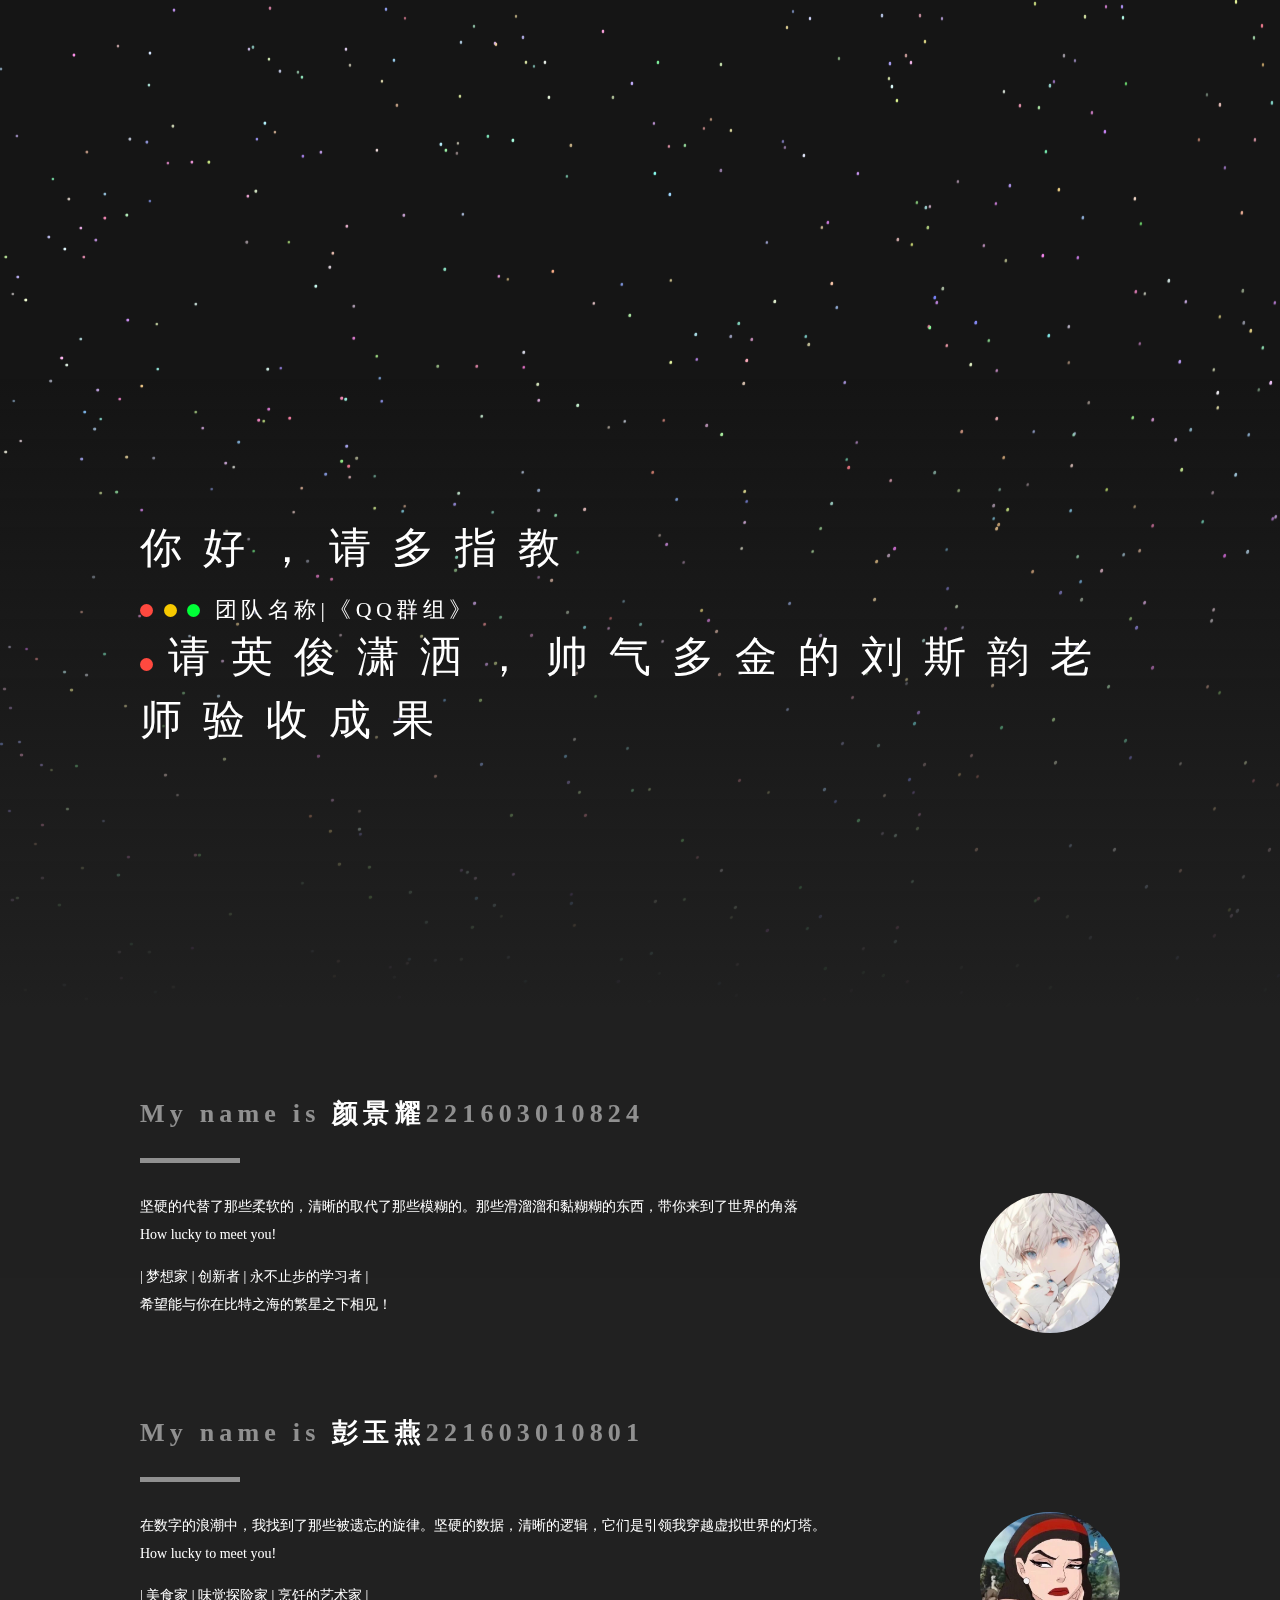
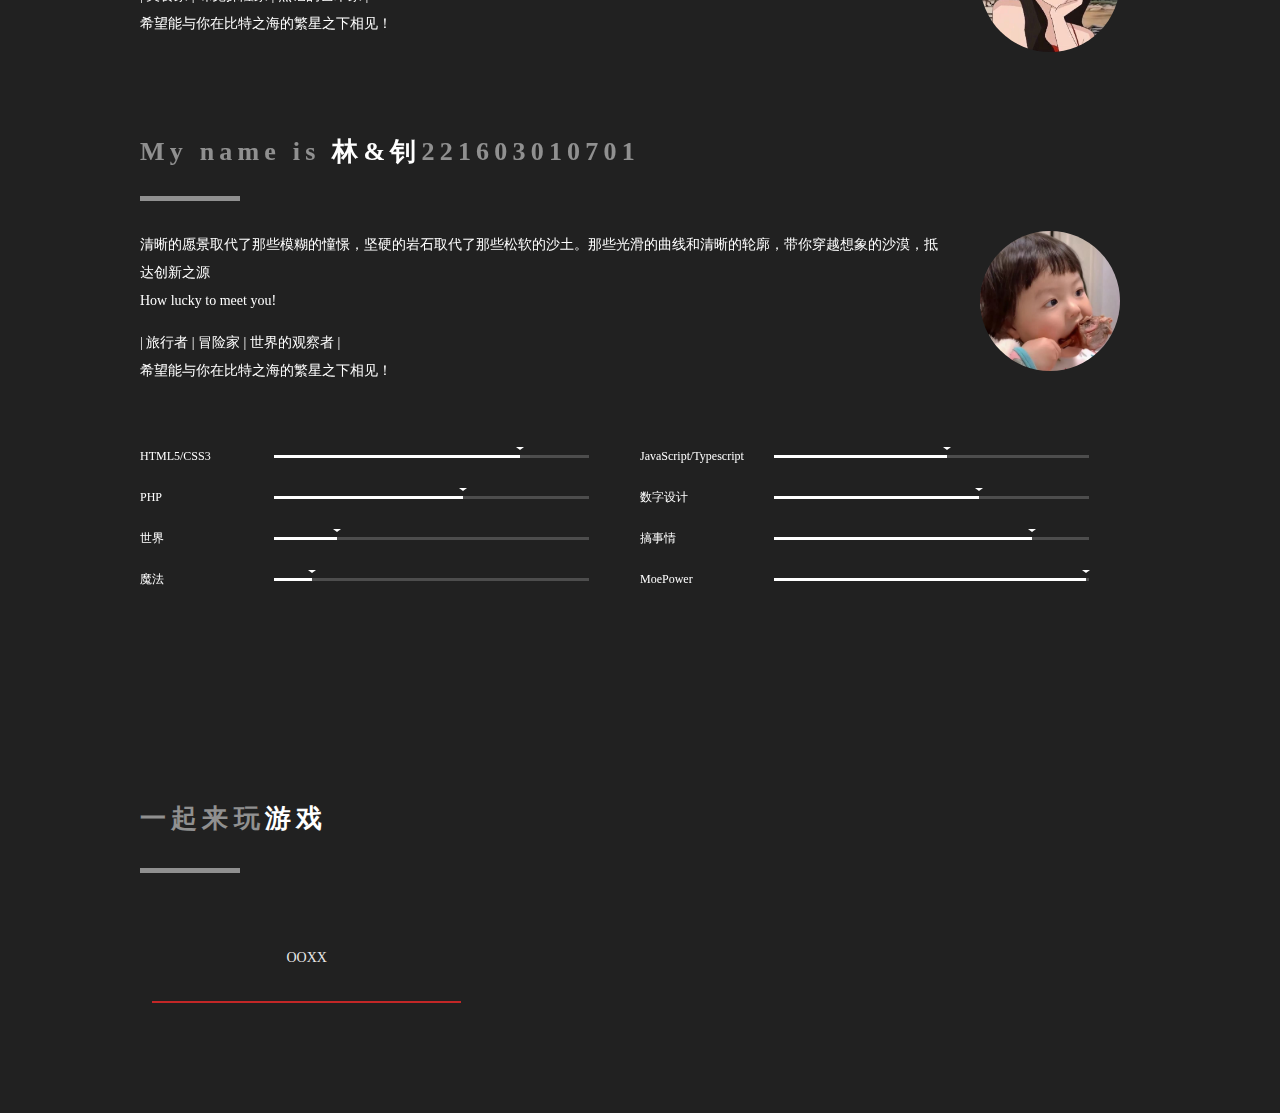
==== index.html @ bc93abbf "Linux大作业OOXX游戏" ====
<!DOCTYPE html>
<html lang="en">
<head>
    <meta charset="UTF-8">
    <meta http-equiv="X-UA-Compatible" content="IE=Edge">
    <meta name="viewport" content="width=device-width, initial-scale=1">
    <link rel="shortcut icon" type="image/x-icon" href="/images/favicon.png">
    <title>QQ群组</title>
    <link rel="stylesheet" type="text/css" href="css/h.9c69ed6c.css">
    <link rel="stylesheet" type="text/css" href="css/nekotora.99cf6f8c.css">
    <script async src="https://www.googletagmanager.com/gtag/js?id=UA-137340638-1"></script>
    <script>
        function a() {
            dataLayer.push(arguments);
        }
        window.dataLayer = window.dataLayer || [];
        a("js", new Date);
        a("config", "UA-137340638-1");
    </script>
    <link href="css/toastr.css" rel="stylesheet">
    <link href="css/style.css" rel="stylesheet">
    <link href="css/toastr.min.css" rel="stylesheet">
    <script src="js/toastr.min.js"></script>
    <style>
        .toast-bottom-center {
            position: absolute;
            left: 30px;
            right: 10px;
            top: 20px;
        }
    </style>
</head>

<body data-phone-cc-input="1">
    <div class="background">
        <canvas id="startrack"></canvas>
        <div class="cover"></div>
    </div>

    <div class="main">
        <div class="ch intro">
            <div class="container">
                <div class="hello">
                    <h1 id="slogan">思考中。。。</h1>
                    <h2>
                        <div class="circle">
                            <span></span>
                            <span></span>
                            <span></span>
                        </div>
                        团队名称|《QQ群组》
                    </h2>
                    <h1>
                        <div class="circle">
                            <span></span>
                        </div>
                        请英俊潇洒，帅气多金的刘斯韵老师验收成果
                    </h1>
                </div>
            </div>
        </div>

        <div class="ch about">
            <div class="container">

                <div class="clear">
                    <!--颜景耀-->
                    <div class="introduct">
                        <h2 class="chtitle">My name is <span>颜景耀</span>221603010824</h2>
                        <img class="avatar" src="images/y.jpg">
                        <p>坚硬的代替了那些柔软的，清晰的取代了那些模糊的。那些滑溜溜和黏糊糊的东西，带你来到了世界的角落</p>
                        <p style="padding-bottom:1em;">How lucky to meet you!</p>
                        <p>| 梦想家 | 创新者 | 永不止步的学习者 |</p>
                        <p>希望能与你在比特之海的繁星之下相见！</p>
                        <div class="chatbox">
                            <div class="line loading">
                                <span></span>
                                <span></span>
                                <span></span>
                            </div>
                        </div>
                    </div>

                    <!--彭玉燕-->
                    <div class="introduct">
                        <h2 class="chtitle">My name is <span>彭玉燕</span>221603010801</h2>
                        <img class="avatar" src="images/p.jpg">
                        <p>在数字的浪潮中，我找到了那些被遗忘的旋律。坚硬的数据，清晰的逻辑，它们是引领我穿越虚拟世界的灯塔。</p>
                        <p style="padding-bottom:1em;">How lucky to meet you!</p>
                        <p>| 美食家 | 味觉探险家 | 烹饪的艺术家 |</p>
                        <p>希望能与你在比特之海的繁星之下相见！</p>
                        <div class="chatbox">
                            <div class="line loading">
                                <span></span>
                                <span></span>
                                <span></span>
                            </div>
                        </div>
                    </div>

                    <!--林钊-->
                    <div class="introduct">
                        <h2 class="chtitle">My name is <span>林&钊</span>221603010701</h2>
                        <img class="avatar" src="images/l.jpg">
                        <p>清晰的愿景取代了那些模糊的憧憬，坚硬的岩石取代了那些松软的沙土。那些光滑的曲线和清晰的轮廓，带你穿越想象的沙漠，抵达创新之源</p>
                        <p style="padding-bottom:1em;">How lucky to meet you!</p>
                        <p>| 旅行者 | 冒险家 | 世界的观察者 |</p>
                        <p>希望能与你在比特之海的繁星之下相见！</p>
                        <div class="chatbox">
                            <div class="line loading">
                                <span></span>
                                <span></span>
                                <span></span>
                            </div>
                        </div>
                    </div>


                    <ul class="skill clear">
                        <li>
                            <p>HTML5/CSS3</p>
                            <div class="progress">
                                <div style="width:78%;"></div>
                                <span>制作网站程度的能力</span>
                            </div>
                        </li>
                        <li>
                            <p>JavaScript/Typescript</p>
                            <div class="progress">
                                <div style="width:55%;"></div>
                                <span>使用现代轮子程度的能力</span>
                            </div>
                        </li>
                        <li>
                            <p>PHP</p>
                            <div class="progress">
                                <div style="width:60%;"></div>
                                <span>赞美最好的语言程度的能力</span>
                            </div>
                        </li>
                        <li>
                            <p>数字设计</p>
                            <div class="progress">
                                <div style="width:65%;"></div>
                                <span>让自己舒服程度的能力</span>
                            </div>
                        </li>
                        <li>
                            <p>世界</p>
                            <div class="progress">
                                <div style="width:20%;"></div>
                                <span>观测世界程度的能力</span>
                            </div>
                        </li>
                        <li>
                            <p>搞事情</p>
                            <div class="progress">
                                <div style="width:82%;"></div>
                                <span>让事情发生程度的能力</span>
                            </div>
                        </li>
                        <li>
                            <p>魔法</p>
                            <div class="progress">
                                <div style="width:12%;"></div>
                                <span>和普通人相同程度的能力</span>
                            </div>
                        </li>
                        <li>
                            <p>MoePower</p>
                            <div class="progress">
                                <div style="width:99%;"></div>
                                <span>成为萌二程度的能力</span>
                            </div>
                        </li>
                    </ul>
                </div>
            </div>
        </div>

        <div class="find ch">
            <div class="container links">
                <h2 class="chtitle">一起来玩<span>游戏</span></h2>
                <div class="clear col-3">
                    
                    <a href="./games/OOXX" target="_blank">
                        <div class="item">
                            <div class="bg" style="background-color:#d52828"></div>
                            <div class="inner"> <span>OOXX</span> </div>
                        </div>
                    </a>

                    
                </div>
            </div>
        </div>
    </div>

    <script src="js/page.3a0791a3.js"></script>
    <script type="text/javascript" src="js/stats.js" charset="UTF-8"></script>
</body>
</html>
---- css/h.9c69ed6c.css ----
* {
    padding: 0;
    margin: 0;
    transition-timing-function: cubic-bezier(.19, 1, .22, 1);
}

body, html {
    font-family: Microsoft YaHei;
    -webkit-font-smoothing: antialiased;
    color: #fff;
    line-height: 1.5;
    min-width: 1150px;
    background-color: #212121;
    font-size: 14px;
    overflow-x: hidden;
}

.intro {
    position: relative;
}

.clear:after {
    content: "";
    display: block;
    height: 0;
    visibility: hidden;
    clear: both;
}

.chatbox > .line {
    display: none;
}

#startrack {
    height: 140%;
    width: 100%;
}

.background.fixed {
    position: fixed;
    top: -60%;
}

.background {
    position: absolute;
    top: 0;
    left: 0;
    width: 100vw;
    height: 100vh;
}

.background .cover {
    position: absolute;
    bottom: -42%;
    left: 0;
    height: 100%;
    width: 100%;
    background: linear-gradient(0deg, #202020 30%, rgba(32, 32, 32, 0));
}

@keyframes bg {
    0% {
        transform: rotate(0deg);
        border-radius: 0;
    }
    50% {
        transform: rotate(180deg);
        border-radius: 0;
    }
    to {
        transform: rotate(1turn);
        border-radius: 0;
    }
}

nav {
    position: fixed;
    left: 20px;
    bottom: 0;
    z-index: 2333;
    transform: rotate(-90deg) translateZ(0);
    transform-origin: 0 0;
    transition: all .3s ease-out;
    vertical-align: middle;
    font-family: Roboto, Tahoma, Consolas, Microsoft YaHei;
}

nav a.clip {
    height: 3px;
    width: 3px;
    background: #fff;
}

nav a {
    display: inline-block;
    font-size: 13px;
    color: #fff;
    text-decoration: none;
    margin: 0 10px;
    opacity: .4;
    transition: all .3s;
    vertical-align: middle;
}

nav a.time {
    opacity: 1;
}

nav a.active,
nav a:hover {
    text-decoration: underline;
    opacity: 1;
}

.ch {
    width: 100%;
    padding: 80px 0;
    animation: fadedown 1s cubic-bezier(.19, 1, .22, 1);
    -webkit-animation: fadedown 1s cubic-bezier(.19, 1, .22, 1);
    -ms-animation: fadedown 1s cubic-bezier(.19, 1, .22, 1);
    -moz-animation: fadedown 1s cubic-bezier(.19, 1, .22, 1);
}

.ch h2.chtitle {
    padding-bottom: 30px;
    font-size: 26px;
    letter-spacing: .2em;
    color: hsla(0, 0%, 100%, .5);
}

.ch h2.chtitle span {
    color: #fff;
}

.ch h2.chtitle:after {
    content: "";
    display: block;
    width: 10%;
    height: 5px;
    background-color: hsla(0, 0%, 100%, .5);
    margin-top: 30px;
}

@keyframes fadedown {
    0% {
        opacity: 0;
        transform: translateY(-50px);
    }
    to {
        opacity: 1;
        transform: translateY(0);
    }
}

.container {
    position: relative;
    width: 1000px;
    margin: 0 auto;
    height: 100%;
    padding: 20px 0;
}

.intro {
    color: #fff;
    height: 100vh;
    padding: 0;
}

.intro .container {
    animation: fadedown 3.5s cubic-bezier(.19, 1, .22, 1);
    -webkit-animation: fadedown 3.5s cubic-bezier(.19, 1, .22, 1);
    -ms-animation: fadedown 3.5s cubic-bezier(.19, 1, .22, 1);
    -moz-animation: fadedown 3.5s cubic-bezier(.19, 1, .22, 1);
}

.hello {
    position: absolute;
    bottom: 20%;
    left: 0;
}

.hello h1, .hello h2 {
    font-weight: 400;
    font-size: 22px;
    line-height: 1.5em;
    letter-spacing: .2em;
}

.hello h1 {
    font-size: 42px;
    letter-spacing: .5em;
}

.hello h2 {
    padding-top: .6em;
}

.hello .circle {
    float: left;
    margin-right: 10px;
    letter-spacing: 0;
}

.hello .circle span {
    display: inline-block;
    width: 13px;
    height: 13px;
    background-color: #fff;
    border-radius: 100%;
    margin-right: 5px;
}

.hello .circle span:first-child {
    background-color: #ff493f;
}

.hello .circle span:nth-child(2) {
    background-color: #f7c900;
}

.hello .circle span:nth-child(3) {
    background-color: #00ff37;
}

.about .introduct {
    margin-top: 100px;
    line-height: 2em;
}

.about .introduct img.avatar {
    float: right;
    width: 140px;
    margin-left: 40px;
    margin-right: 20px;
    border-radius: 100%;
}

.about ul.skill {
    margin-top: 50px;
}

.about ul.skill li {
    list-style: none;
    padding: 10px 0;
    width: 45%;
    float: left;
    margin-right: 5%;
}

.about ul.skill li p {
    display: inline-block;
    width: 26%;
    margin-right: 3%;
    font-size: 12px;
}

.about ul.skill li .progress {
    display: inline-block;
    width: 70%;
    height: 3px;
    background-color: hsla(0, 0%, 100%, .2);
    vertical-align: middle;
}

.about ul.skill li .progress span {
    font-size: 12px;
    color: hsla(0, 0%, 100%, .4);
    opacity: 0;
    position: relative;
    top: -5px;
    letter-spacing: .5em;
    transition: all .3s;
}

.about ul.skill li:hover .progress span {
    opacity: 1;
    top: 0;
}

.about ul.skill li .progress div {
    background-color: #fff;
    height: 3px;
    position: relative;
}

ul.skill li .progress div {
    animation: progressin 7s;
    -webkit-animation: progressin 7s;
    -ms-animation: progressin 7s;
    -moz-animation: progressin 7s;
}

@keyframes progressin {
    0% {
        width: 0;
    }
}

.about ul.skill li .progress div:after {
    content: "";
    display: inline-block;
    position: absolute;
    right: -4px;
    top: -8px;
    width: 0;
    height: 0;
    border-left: 4px solid transparent;
    border-right: 4px solid transparent;
    border-top: 3px solid #fff;
}

.links a {
    color: #fff;
    text-decoration: none;
}

.find .links .item {
    position: relative;
    width: 17.6%;
    height: 80px;
    line-height: 80px;
    margin: 10px 1.2%;
    padding: 5px 0;
    text-align: center;
    float: left;
    transition: all .2s;
    opacity: .9;
}

.find .links .item:hover {
    opacity: 1;
    transform: translateY(-10px);
    -webkit-animation: index-link-active 1s cubic-bezier(.315, .605, .375, .925) forwards;
}

.find .links .item .inner {
    position: relative;
    z-index: 5;
}

.find .links .item .bg {
    position: absolute;
    bottom: 0;
    left: 0;
    width: 100%;
    height: 1.8%;
    z-index: 0;
    transition: all .15s;
}

.find .links .item:hover .bg {
    height: 100%;
    width: 100%;
    border-radius: 5px;
    box-shadow: 0 3px 20px rgba(0, 0, 0, .28);
}

.find .links .item i {
    font-size: 20px;
}

.find .links .item span {
    display: inline-block;
    width: 100px;
}

.find .links .col-3 .item {
    width: 30.93%;
    margin: 10px 1.2%;
}

.gate .links .item {
    margin: 5px 0;
    padding: 15px 1.5%;
    float: left;
    width: 22%;
    height: 60px;
    transition: all .2s;
    opacity: .85;
}

.gate .links .item.akarin {
    opacity: .58;
}

.gate .links .item:hover {
    opacity: 1;
    border-radius: 5px;
    background-color: hsla(0, 0%, 100%, .25);
    transform: translateY(-5px);
    box-shadow: 0 3px 20px rgba(0, 0, 0, .28);
    -webkit-animation: index-link-active 1s cubic-bezier(.315, .605, .375, .925) forwards;
}

.gate .links .item .avatar {
    float: left;
    height: 60px;
    line-height: 60px;
    width: 60px;
    border-radius: 100%;
    text-align: center;
    margin-right: 15px;
    background-color: #353535;
    overflow: hidden;
}

.gate .links .item .avatar i {
    font-size: 24px;
}

.gate .links .item .avatar img {
    height: 60px;
    max-width: 60px;
    border-radius: 100%;
}

.gate .links .item .inner {
    padding: 6px;
}

.gate .links .item .inner h5 {
    font-weight: 400;
    font-size: 17px;
}

.gate .links .item .inner p {
    font-size: 13px;
    color: hsla(0, 0%, 100%, .6);
}

.footer {
    text-align: center;
}

.footer a {
    color: inherit;
    text-decoration: none;
}

.footer a:hover {
    text-decoration: underline;
}

.footer h3 {
    font-weight: 400;
    font-size: 20px;
    letter-spacing: .8em;
    margin: 6px 0;
}

.footer p {
    font-size: 12px;
    letter-spacing: 1em;
    opacity: .3;
}

.footer p.c {
    margin-top: 20px;
    letter-spacing: .1em;
}

.chatbox .line {
    margin: 40px 0;
}

.chatbox .line p {
    margin: 10px 0;
}

.chatbox .question a {
    display: inline-block;
    background-color: hsla(0, 0%, 100%, .3);
    border-radius: 10px 10px 10px 0;
    font-size: 12px;
    padding: 0 10px;
    margin-right: 10px;
    cursor: pointer;
    opacity: .8;
    transform: translateY(0);
    transition: all .2s;
}

.chatbox .question a:hover {
    opacity: 1;
    transform: translateY(-2px);
    -webkit-animation: index-link-active 1s cubic-bezier(.315, .605, .375, .925) forwards;
}

.chatbox .question.disable a {
    opacity: .3;
}

.chatbox .question.disable a.selected {
    opacity: .9;
}

.chatbox .question a.error {
    opacity: .3;
    animation: error .2s ease-in-out;
}

.chatbox .loading span {
    display: inline-block;
    height: 10px;
    width: 10px;
    border-radius: 100%;
    background-color: #fff;
    margin-right: 5px;
    animation: loading-point 1.4s ease-in-out infinite both;
}

.chatbox .loading span:first-child {
    animation-delay: .2s;
}

.chatbox .loading span:nth-child(2) {
    animation-delay: .4s;
}

.chatbox .loading span:nth-child(3) {
    animation-delay: .6s;
}

@keyframes loading-point {
    0% {
        opacity: .8;
    }
    50% {
        opacity: .25;
    }
    to {
        opacity: 1;
    }
}

@keyframes error {
    0% {
        transform: translateX(0);
    }
    25% {
        transform: translateX(-2px);
    }
    50% {
        transform: translateX(0);
    }
    75% {
        transform: translateX(2px);
    }
    to {
        transform: translateX(0);
    }
}

@keyframes index-link-active {
    0% {
        transform: perspective(1600px) rotateX(0) rotateY(0) translateZ(0);
    }
    16% {
        transform: perspective(1600px) rotateX(10deg) rotateY(5deg) translateZ(32px);
    }
    to {
        transform: perspective(1600px) rotateX(0) rotateY(0) translateZ(65px);
    }
}

@media screen and (min-width: 1400px) {
    .container {
        width: 70%;
    }
    nav a {
        font-size: 18px;
    }
}

@media screen and (max-width: 700px) {
    body, html {
        min-width: 0;
    }
    .container {
        width: auto;
        margin: 0 5%;
    }
    div.el span {
        display: block;
        width: 60%;
        left: 0;
        top: 75px;
        margin: -40% auto 0;
    }
    nav {
        padding: 15px 5%;
        overflow: auto;
        font-size: 13px;
        left: 0;
        top: inherit;
        bottom: 0;
        transform: rotate(0deg) translateZ(0);
        transform-origin: 0 100%;
        white-space: nowrap;
        width: 90%;
        background: -webkit-linear-gradient(180deg, transparent, rgba(0, 0, 0, .8));
        background: linear-gradient(180deg, transparent, rgba(0, 0, 0, .8));
    }
    .ch {
        padding: 40px 0;
    }
    .hello {
        width: 90%;
        padding: 5%;
        text-align: center;
        bottom: 50%;
    }
    .hello .circle {
        float: none;
        margin-right: 0;
    }
    .hello h2 {
        padding-top: 0;
    }
    .hello h1,
    .hello h2 {
        font-weight: 400;
        font-size: 14px;
    }
    .hello h1 {
        font-size: 26px;
    }
    .about .introduct img.avatar {
        float: none;
        margin-left: 0;
        margin-right: 0;
        width: 100px;
    }
    .about .introduct,
    .about .skill {
        float: none;
        width: auto;
    }
    .about .skill {
        padding-top: 40px;
    }
    .about ul.skill li {
        width: 100%;
    }
    .find .links .item,
    .gate .links .item {
        width: 46%;
        height: auto;
        padding: 5px 0;
        margin: 10px 2%;
    }
    .find .links .item {
        height: 60px;
        line-height: 60px;
        font-size: 13px;
    }
    .gate .links .item .avatar {
        height: 40px;
        line-height: 40px;
        width: 40px;
    }
    .gate .links .item .avatar img {
        height: 40px;
        max-width: 40px;
    }
    .gate .links .item .inner {
        padding: 0;
    }
    .gate .links .item .inner h5 {
        font-size: 15px;
    }
    .gate .links .item .inner h5,
    .gate .links .item .inner p {
        white-space: nowrap;
        text-overflow: ellipsis;
        overflow: hidden;
    }
    .footer {
        padding-bottom: 100px;
    }
    .footer h3,
    .footer p {
        letter-spacing: .2em;
    }
}
---- css/nekotora.99cf6f8c.css ----
@font-face {
    font-family: nekotora;
    src: url(../fonts/nekotora.54f9b137.eot);
    src: url(../fonts/nekotora.54f9b137.eot#iefix) format("embedded-opentype"),
         url(../fonts/nekotora.4ea5ebe6.woff2) format("woff2"),
         url(../fonts/nekotora.9106c612.woff) format("woff"),
         url(../fonts/nekotora.28169ea4.ttf) format("truetype"),
         url(../images/nekotora.33032896.svg#nekotora) format("svg");
    font-weight: 400;
    font-style: normal;
}
[class*=" icon-"]:before,
[class^=icon-]:before {
    font-family: nekotora;
    font-style: normal;
    font-weight: 400;
    speak: none;
    display: inline-block;
    text-decoration: inherit;
    width: 1em;
    margin: 0 .2em;
    text-align: center;
    font-variant: normal;
    text-transform: none;
    line-height: 1em;
    -webkit-font-smoothing: antialiased;
    -moz-osx-font-smoothing: grayscale;
}

.icon-search:before { content:"\e800"; }
.icon-info:before { content:"\e801"; }
.icon-comment:before { content:"\e802"; }
.icon-v2ex:before { content:"\e803"; }
.icon-zhihu:before { content:"\e804"; }
.icon-bilibili:before { content:"\e805"; }
.icon-netease_music:before { content:"\e806"; }
.icon-tencent_qzone:before { content:"\e807"; }
.icon-mail:before { content:"\e808"; }
.icon-bookmark:before { content:"\e809"; }
.icon-link:before { content:"\e80a"; }
.icon-twitter:before { content:"\f099"; }
.icon-gplus:before { content:"\f0d5"; }
.icon-github:before { content:"\f113"; }
.icon-unlink:before { content:"\f127"; }
.icon-instagram:before { content:"\f16d"; }
.icon-weibo:before { content:"\f18a"; }
.icon-qq:before { content:"\f1d6"; }

/* 错误处理机制：通常在生产环境中使用预处理器或构建工具来捕捉和处理错误 */
/* 用于在加载字体时处理错误的示例代码（非CSS代码） */
// @font-face {
//     //...
//     onerror: function() {
//         console.error("字体加载失败");
//     }
// }
---- css/style.css ----
.main-content {
    display: flex;
    justify-content: space-between;
    align-items: center;
    height: 100vh;
}

.game-wrapper {
    flex: 1;
}

.scoreboard {
    width: 300px;
    padding: 20px;
    background-color: #bbada0;
    border-left: 2px solid #8f7a66;
    height: 100%;
    display: flex;
    flex-direction: column;
    justify-content: center;
    box-shadow: -2px 0 10px rgba(0, 0, 0, 0.1);
}

.scoreboard h2 {
    font-size: 18px;
    color: #f9f6f2;
    margin-bottom: 15px;
    text-align: center;
    text-shadow: 1px 1px 2px rgba(0, 0, 0, 0.2);
}

.scoreboard ol {
    list-style-type: none;
    padding: 0;
}

.scoreboard li {
    background-color: #eee4da;
    margin-bottom: 10px;
    padding: 10px;
    border-radius: 5px;
    font-size: 14px;
    color: #776e65;
    display: flex;
    justify-content: space-between;
    box-shadow: 0 2px 5px rgba(0, 0, 0, 0.1);
}

.scoreboard li:nth-child(even) {
    background-color: #ede0c8;
}

.scoreboard .score-value {
    font-weight: bold;
    color: #f65e3b;
}

.high-scores, .personal-scores {
    background-color: rgba(238, 228, 218, 0.5);
    border-radius: 6px;
    padding: 15px;
    margin-bottom: 20px;
}

.high-scores h2, .personal-scores h2 {
    color: #776e65;
    text-shadow: none;
}
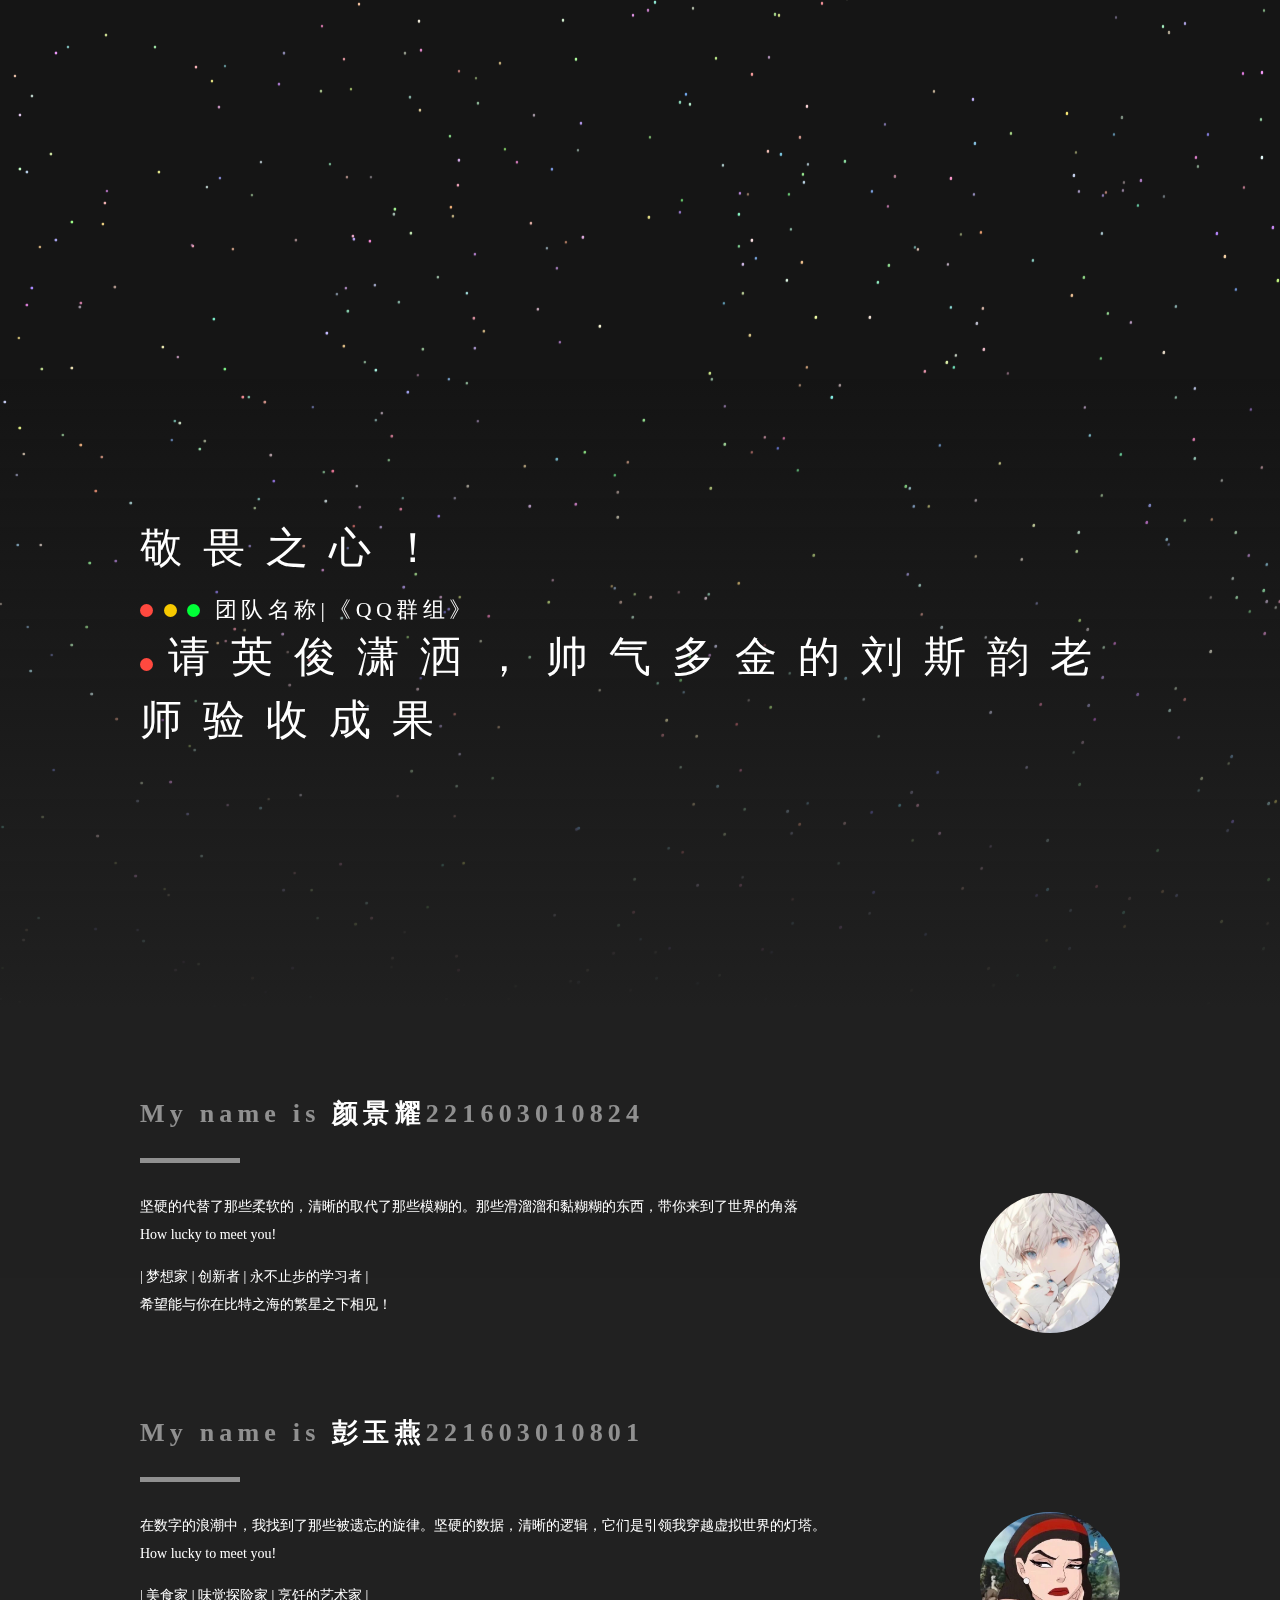
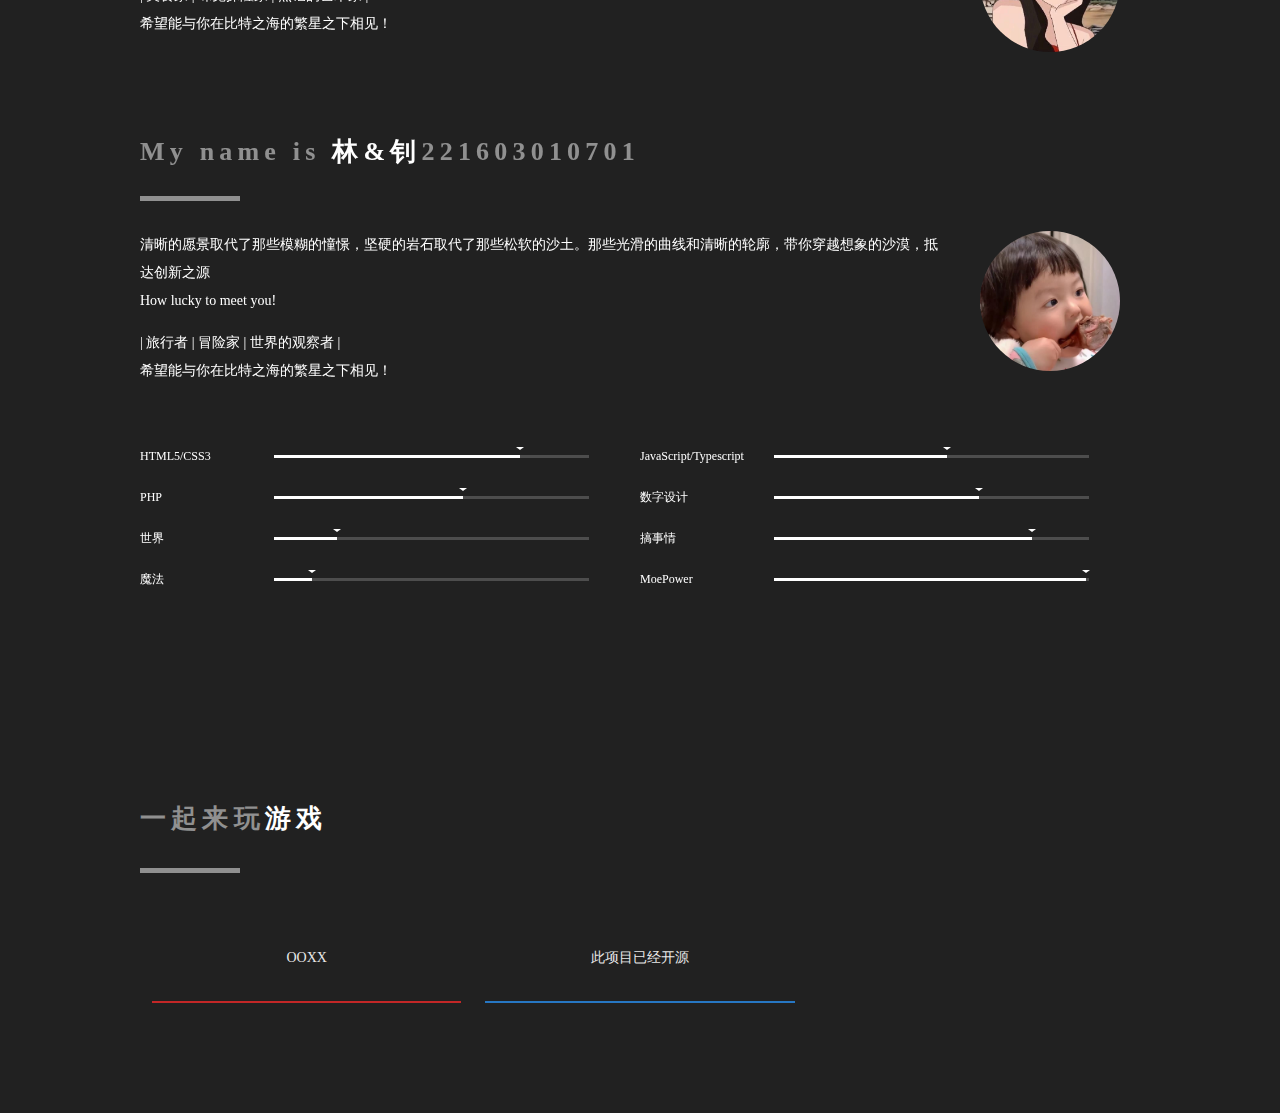
==== commit 43a7e3cf: "更新" ====
--- a/index.html
+++ b/index.html
@@ -190,6 +190,14 @@
                         </div>
                     </a>
 
+                    <a href="https://github.com/yanjingyao/LinuxHomework/" target="_blank">
+                        <div class="item">
+                            <div class="bg" style="background-color:#2881d5"></div>
+                            <div class="inner"> <span>此项目已经开源</span> </div>
+                        </div>
+                    </a>
+
+
                     
                 </div>
             </div>
